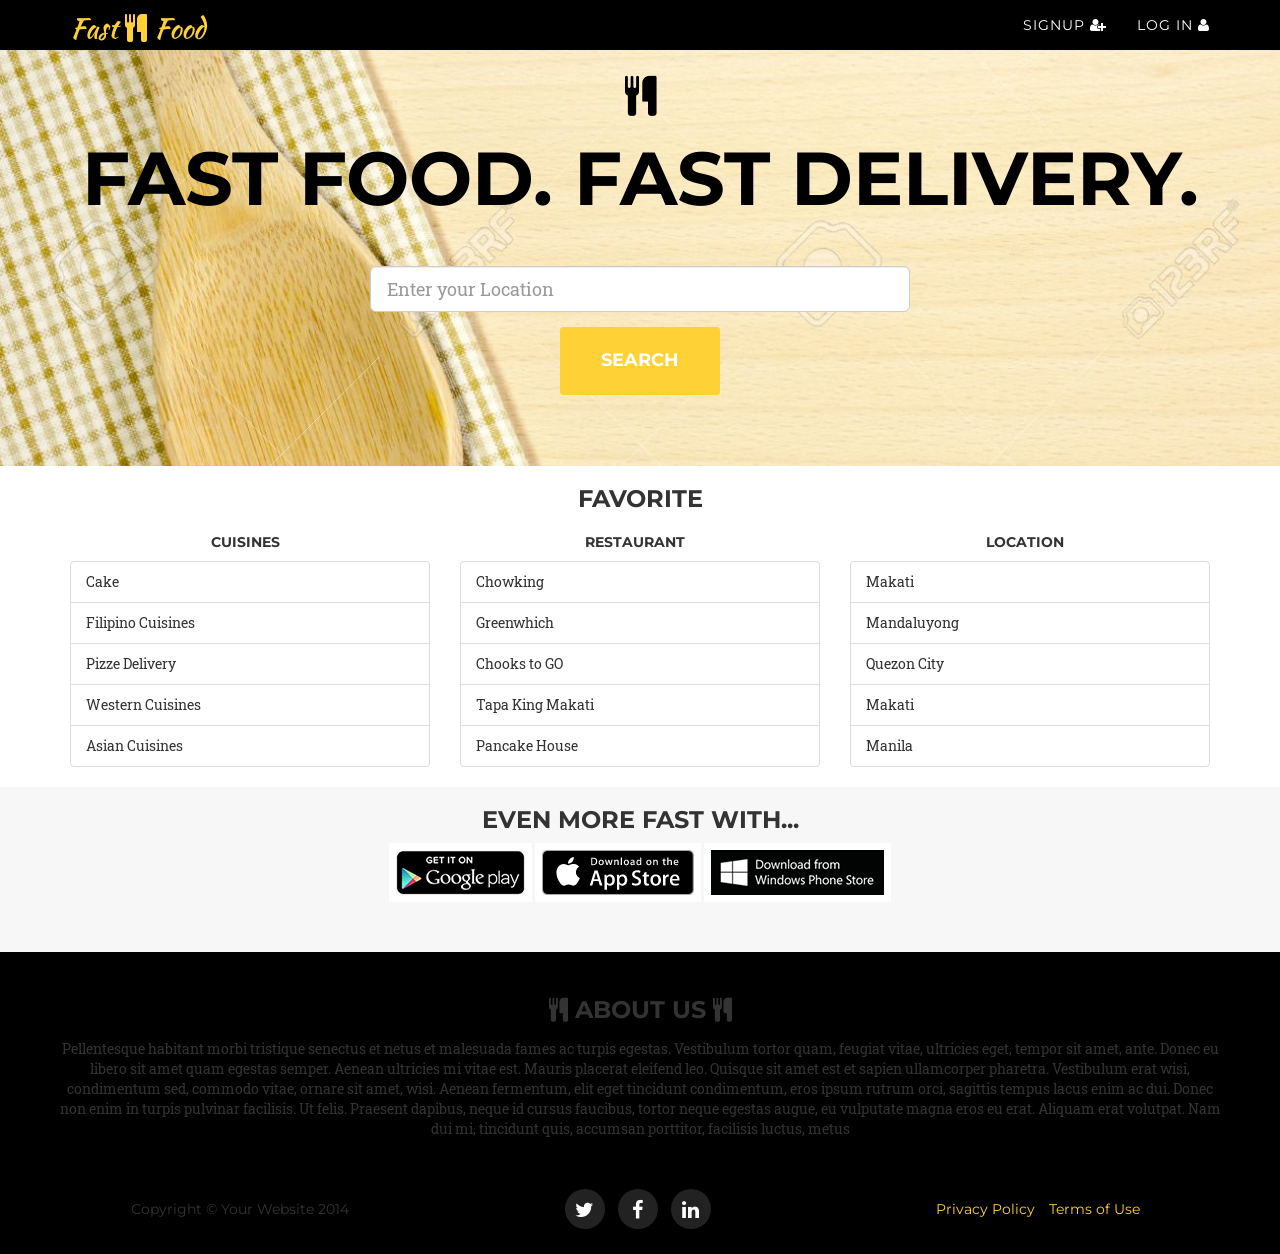
==== index.html @ 86998145 "first commit" ====
<!DOCTYPE html>
<html lang="en" ng-app="fastfood">
<head>
    <title>Fast Food</title>

    <link href="css/bootstrap.min.css" rel="stylesheet">
    <link href="css/agency.css" rel="stylesheet">
    
    <link href="https://fonts.googleapis.com/css?family=Montserrat:400,700" rel="stylesheet" type="text/css">
    <link href='https://fonts.googleapis.com/css?family=Kaushan+Script' rel='stylesheet' type='text/css'>
    <link href='https://fonts.googleapis.com/css?family=Droid+Serif:400,700,400italic,700italic' rel='stylesheet' type='text/css'>
    <link href='https://fonts.googleapis.com/css?family=Roboto+Slab:400,100,300,700' rel='stylesheet' type='text/css'>
    <link href="bower_components/font-awesome/css/font-awesome.css" rel="stylesheet" type="text/css">

    <script src="bower_components/angular/angular.js"></script>
    <script src="bower_components/angular-bootstrap/ui-bootstrap-tpls.js"></script>
    <script src="bower_components/angular-ui-router/release/angular-ui-router.js"></script>
    <script src="app.js"></script>
    <script src="js/login.js"></script>
    <script src="js/signin.js"></script>
    <script src="js/route.js"></script>
    <script src="js/restaurant.js"></script>
    <script src="js/search.js"></script>
    <script src="js/order.js"></script>
    <script src="js/payment.js"></script>
    <script src="js/checkout.js"></script>
    <script src="js/account.js"></script>

</head>

<body id="page-top" class="index" ng-controller="mainController">
    
    <nav class="navbar navbar-default navbar-fixed-top">
        <div class="container">
            <!-- Brand and toggle get grouped for better mobile display -->
            <div class="navbar-header page-scroll">
                <button type="button" class="navbar-toggle" data-toggle="collapse" data-target="#bs-example-navbar-collapse-1">
                    <span class="sr-only">Toggle navigation</span>
                    <span class="icon-bar">SignUp</span>
                    <span class="icon-bar">Log In</span>
                    <span class="icon-bar"></span>
                </button>
                <a class="navbar-brand page-scroll" ui-sref="home">Fast   <i class="fa fa-cutlery"></i> Food</a>
            </div>

            <div class="collapse navbar-collapse" id="bs-example-navbar-collapse-1">
                <ul class="nav navbar-nav navbar-right">
                    <li>
                        <a class="page-scroll" ng-controller="signInModal" ng-click="open()">SignUp <i class="fa fa-user-plus"></i></a>
                    </li>
                    <li>
                        <a class="page-scroll" href="" ng-controller="logInModal" ng-click="open()">Log In <i class="fa fa-user"></i></a>
                    </li>
                </ul>
            </div>
        </div>

        <!-- LogIn Window-->
        <div ng-controller="logInModal">
            <script type="text/ng-template" id="logIn.html">
                <div class="modal-header">
                    <h3 class="modal-title">Fast Food</h3>
                </div>
                <div class="modal-body">
                    <table class="table">
                        <tr>
                            <td colspan="2">
                                <div class="input-group">
                                    <span class="input-group-addon" id="basic-addon1"><i class="fa fa-at"></i></span>
                                    <input type="text" class="form-control" placeholder="Username" aria-describedby="basic-addon1" ng-Model="username">
                                </div>
                            </td>
                        </tr>
                        <tr>
                            <td colspan="2">
                                <div class="input-group">
                                    <span class="input-group-addon" id="basic-addon1"><i class="fa fa-key"></i></span>
                                    <input type="text" class="form-control" placeholder="Username" aria-describedby="basic-addon1" ng-Model="password">
                                </div>
                            </td>
                        </tr>
                        <tr>
                            <td>
                                <div class="checkbox">
                                    <label><input type="checkbox">Remember Me</label>
                                </div>
                            </td>
                            <td>
                                <a ui-sref="#" class="pull-right">Forgot Password ?</a>    
                            </td>
                        </tr>
                    </table>
                </div>
                <div class="modal-footer">
                    <button class="btn btn-primary" type="submit" ng-click="ok(username, password)">Log In</button>
                </div>
            </script>
        </div>
        <!-- Sign In Modal -->
        <div ng-controller="signInModal">
            <script type="text/ng-template" id="signIn.html">
                <div class="modal-header">
                    <h3 class="modal-title">Fast Food</h3>
                </div>
                <div class="modal-body">
                    <table class="table">
                        <tr>
                            <td>
                                <div class="col-md-3">
                                    <p>Full Name</p>
                                </div>
                                <div class="col-md-9">                                    
                                    <input type="text" class="form-control" placeholder="">
                                </div>
                                <div class="col-md-3">
                                    <p>Email</p>
                                </div>
                                <div class="col-md-9">                                    
                                    <input type="email" class="form-control" placeholder="">
                                </div>
                                <div class="col-md-3">
                                    <p>Password</p>
                                </div>
                                <div class="col-md-9">                                    
                                    <input type="text" class="form-control" placeholder="">
                                </div>
                                <div class="col-md-3">
                                    <p>Conform Password</p>
                                </div>
                                <div class="col-md-9">     
                                    <input type="text" class="form-control" placeholder="">
                                </div>
                            </td>
                        </tr>
                    </table>
                </div>
                <div class="modal-footer">
                    <button class="btn btn-primary" type="submit" ng-click="ok()">Sign UP</button>
                </div>
            </script>
        </div>
    </nav>

    <section ui-view>
    </section>

    <!-- Footer -->
    <footer>
        <div class="container">
            <div class="row">
                <div class="col-md-4">
                    <span class="copyright">Copyright &copy; Your Website 2014</span>
                </div>
                <div class="col-md-4">
                    <ul class="list-inline social-buttons">
                        <li><a href="#"><i class="fa fa-twitter"></i></a>
                        </li>
                        <li><a href="#"><i class="fa fa-facebook"></i></a>
                        </li>
                        <li><a href="#"><i class="fa fa-linkedin"></i></a>
                        </li>
                    </ul>
                </div>
                <div class="col-md-4">
                    <ul class="list-inline quicklinks">
                        <li><a href="#">Privacy Policy</a>
                        </li>
                        <li><a href="#">Terms of Use</a>
                        </li>
                    </ul>
                </div>
            </div>
        </div>
    </footer>    
</body>
</html>
---- css/agency.css ----
body {
    overflow-x: hidden;
    font-family: "Roboto Slab", "Helvetica Neue", Helvetica, Arial, sans-serif;
}

footer {
    background-color: #000;
}

.nav-body {
    padding-top: 10px;
    background-color: #ddd;
    border-radius: 10px;
}

.nav-link p {
    color: #000;
}

.nav-link {
    margin: 0px;
}

ul.nav-link li a {
    display: block;
    background-color: #ddd;
    height: 40px;
    width: 100px;
    border-top-left-radius: 8px;
    border-top-right-radius: 8px; 
    font-size: 20px;
    line-height: 40px;
    color: #fff;
    outline: 0;
    -webkit-transition: all .3s;
    -moz-transition: all .3s;
    transition: all .3s
}

.nav-review {
    padding-bottom: 42px;
    height: 42px;
}

.userpic {
    width: 80px;
    height: 80px;
    background: #000;
    background-color: #000;
    margin-right: 1.66%;
    border-radius: 100%;
    border: none;
    transition: background 0.6s;
    -webkit-transition: background 0.6s;
    -moz-transition: background 0.6s;
}

.userpic-lg {
    width: 100px;
    height: 100px;
    background: #000;
    background-color: #000;
    margin-right: 1.66%;
    border-radius: 100%;
    border: none;
    transition: background 0.6s;
    -webkit-transition: background 0.6s;
    -moz-transition: background 0.6s;
}

.sample i {
    text-align: center;
    float: right;
    display: block;
    background-color: #222;
    height: 30px;
    width: 30px;
    border-radius: 100%;
    font-size: 20px;
    line-height: 30px;
    color: #fff;
    outline: 0;
    -webkit-transition: all .3s;
    -moz-transition: all .3s;
    transition: all .3s
}

.col-md-9 {
    padding-bottom: 5px;
}

.iconModal {
    text-align: center;
    float: right;
}

.iconPreview {
    text-align: center;
    float: left;    
}

.form-fix select {
    width: 100px;
}

.search-animate-container {
  background: white;
  border: 1px solid black;
  list-style: none;
  margin: 0;
  padding: 0 10px;
}

.search-repeat {
  line-height:30px;
  list-style:none;
  box-sizing:border-box;
}

.search-repeat.ng-move,
.search-repeat.ng-enter,
.search-repeat.ng-leave {
  transition:all linear 0.5s;
}

.search-repeat.ng-leave.ng-leave-active,
.search-repeat.ng-move,
.search-repeat.ng-enter {
  opacity:0;
  max-height:0;
}

.search-repeat.ng-leave,
.search-repeat.ng-move.ng-move-active,
.search-repeat.ng-enter.ng-enter-active {
  opacity:1;
  max-height:30px;
}

.form-filter {
    padding-bottom: 5px;
}

.square {
    width: 50px;
    height: 50px;
    background: #000;
    padding-bottom: 30%;
    float: left;
    margin: 1.66%;
    border-radius: 15%;
}

.rest-pic {
    width: 150px;
    height: 150px;
    background: #000;
    background-color: #000;
    float: left;
    margin: 1.66%;
    border-radius: 15%;
    border-color: white;
    transition: background 0.6s;
    -webkit-transition: background 0.6s;
    -moz-transition: background 0.6s;
}

.rest-pic-sm {
    width: 80px;
    height: 80px;
    background: #000;
    background-color: #000;
    float: left;
    margin-right: 1.66%;
    border-radius: 15%;
    border: none;
    transition: background 0.6s;
    -webkit-transition: background 0.6s;
    -moz-transition: background 0.6s;
}

.rest-pic-menu {
    width: 100%;
    height: 80px;
    background: #000;
    background-color: #000;
    float: left;
    margin-right: 1.66%;
    border-top-left-radius: 15px;
    border-top-right-radius: 15px;
    border-bottom-left-radius: 15px;
    border-bottom-right-radius: 15px;
    border: none;
    transition: background 0.6s;
    -webkit-transition: background 0.6s;
    -moz-transition: background 0.6s;
}

.panel-default .panel-heading {
    color: #000;
    border: none;
}

.panel-body {
    padding: 3px;
}

.rest-name {
    color: #000;
    font-family: "Kaushan Script", "Helvetica Neue", Helvetica, Arial, cursive;
    text-align: left;
    padding-top: 10px;
}

.rest-desc {
    text-align: left;
}

.form-control, .input-group {
    width: 100%;
}

.list-group-item.active {
    color: #000;
    background-color: #fed136;
    border: none;
}

.nav-tabs a {
    color: #000;
}

.nav-result-body p {
    float: left;
}

.nav-result-body-header {
    padding: 0px;
}

.nav-result {
    background-color: #eee;
}

.nav-search .list-group-item {
    border: 0px;
    padding: 0px;
}

.nav-result .pic {
    float: left;
    padding-right: 5px;
}

.nav-result h5, p {
    margin: 0px auto;
}

td {
    padding-bottom: 0px;
}

.nav-result-body i {
    padding-right: 5px;
    align-items: center;
}

.nav-result-header td {
    padding: 0px;
}

.nav-order-cart i {
    float: left;
    padding-right: 5px;
}

.nav-order table {
    width: 100%;
}

.nav-order-cart :first-child , .nav-result-header :first-child {
    color: #fed136;
    background-color: #000;
    border-top-left-radius: 4px;
    border-top-right-radius: 4px;
}

.nav-result i {
    padding: 0px;
}

.nav-order-cart p {
    padding-top: 10px;
}

.nav-accout i {
    float: left;
}

.payment {
    align-content: center;
}

.dev-time {
    text-align: right;
}

.size { position:relative }
.size .field {
    width:300px; background:#EC6603; color:#fff; padding:5px; border:none; cursor:pointer;
    font-family:'lucida sans unicode',sans-serif; font-size:1em;
    border:solid 1px #EC6603;
    -webkit-transition: all .4s ease-in-out;
    transition: all .4s ease-in-out;
}
.size .field:hover {
    border:solid 1px #fff;
    -moz-box-shadow:0 0 5px #999; -webkit-box-shadow:0 0 5px #999; box-shadow:0 0 5px #999
}
.size>ul.list { display:none;
    position:absolute; left:30px; top:-30px; z-index:999;
    width:300px;
    margin:0; padding:10px; list-style:none;
    background:#fff; color:#333;
    -moz-border-radius:5px; -webkit-border-radius:5px; border-radius:5px;
    -moz-box-shadow:0 0 5px #999; -webkit-box-shadow:0 0 5px #999; box-shadow:0 0 5px #999
}
.size>ul.list li {
    padding:10px;
    border-bottom: solid 1px #ccc;
}
.size>ul.list li:hover {
    background:#EC6603; color:#fff;
}
.size>ul.list li:last-child { border:none }

h5 {
    padding-top: 3px;
    padding-right: 10px;
}

p {
    padding: 0px;
    margin: 0px;
}

#account {
    height: 100%;
    padding-top: 100px;
}

.header-search,  
.header-profile {
    height: 150px;
}

.nav-result tr .nav-result-body:hover {
    background-color: #fec503
}

.profile {
    align-self: center;
    height: 20%;
    width: 30%;
    background: black;
    padding-bottom: 30%;
    margin: 1.66%;
    border-radius: 15%;
    transition: background 0.6s;
    -webkit-transition: background 0.6s;
    -moz-transition: background 0.6s;
}

.box {
    background: black;
    padding-right: 30%;
    padding-left: 30%;
    height: 20%;
    width: 20%;
    border-radius: 15%;
}

.address {
    float: left;
}

.label {
    margin: 3px;
}





td {
    padding: 0;
}

.text-muted {
    color: #777
}

.text-primary {
    color: #fed136
}

p {
    font-size: 14px;
    padding-top: 5px;
}

p.large {
    font-size: 16px
}

a,
a:hover,
a:focus,
a:active,
a.active {
    outline: 0
}

a {
    color: #fed136
}

a:hover,
a:focus,
a:active,
a.active {
    color: #fec503
}

h1,
h2,
h3,
h4,
h5,
h6 {
    font-family: Montserrat, "Helvetica Neue", Helvetica, Arial, sans-serif;
    text-transform: uppercase;
    font-weight: 700
}

.img-centered {
    margin: 0 auto
}

.bg-light-gray {
    background-color: #f7f7f7
}

.bg-darkest-gray {
    background-color: #222
}

.btn-primary {
    width: 100%;
    color: #000000;
    background-color: #fed136;
    border-color: #fed136;
    font-family: Montserrat, "Helvetica Neue", Helvetica, Arial, sans-serif;
    text-transform: uppercase;
    font-weight: 700
}

.btn-primary:hover,
.btn-primary:focus,
.btn-primary:active,
.btn-primary.active,
.open .dropdown-toggle.btn-primary {
    color: #fff;
    background-color: #fec503;
    border-color: #f6bf01
}

.btn-primary:active,
.btn-primary.active,
.open .dropdown-toggle.btn-primary {
    background-image: none
}

.btn-primary.disabled,
.btn-primary[disabled],
fieldset[disabled] .btn-primary,
.btn-primary.disabled:hover,
.btn-primary[disabled]:hover,
fieldset[disabled] .btn-primary:hover,
.btn-primary.disabled:focus,
.btn-primary[disabled]:focus,
fieldset[disabled] .btn-primary:focus,
.btn-primary.disabled:active,
.btn-primary[disabled]:active,
fieldset[disabled] .btn-primary:active,
.btn-primary.disabled.active,
.btn-primary[disabled].active,
fieldset[disabled] .btn-primary.active {
    background-color: #fed136;
    border-color: #fed136
}

.btn-primary .badge {
    color: #fed136;
    background-color: #fff
}

.btn-xl {
    color: #fff;
    background-color: #fed136;
    border-color: #fed136;
    font-family: Montserrat, "Helvetica Neue", Helvetica, Arial, sans-serif;
    text-transform: uppercase;
    font-weight: 700;
    border-radius: 3px;
    font-size: 18px;
    padding: 20px 40px
}

.btn-xl:hover,
.btn-xl:focus,
.btn-xl:active,
.btn-xl.active,
.open .dropdown-toggle.btn-xl {
    color: #fff;
    background-color: #fec503;
    border-color: #f6bf01
}

.btn-xl:active,
.btn-xl.active,
.open .dropdown-toggle.btn-xl {
    background-image: none
}

.btn-xl.disabled,
.btn-xl[disabled],
fieldset[disabled] .btn-xl,
.btn-xl.disabled:hover,
.btn-xl[disabled]:hover,
fieldset[disabled] .btn-xl:hover,
.btn-xl.disabled:focus,
.btn-xl[disabled]:focus,
fieldset[disabled] .btn-xl:focus,
.btn-xl.disabled:active,
.btn-xl[disabled]:active,
fieldset[disabled] .btn-xl:active,
.btn-xl.disabled.active,
.btn-xl[disabled].active,
fieldset[disabled] .btn-xl.active {
    background-color: #fed136;
    border-color: #fed136
}

.btn-xl .badge {
    color: #fed136;
    background-color: #fff
}

.navbar-default {
    background-color: #000000;
    border-color: transparent;
}

.navbar-default .navbar-brand {
    color: #fed136;
    font-family: "Kaushan Script", "Helvetica Neue", Helvetica, Arial, cursive;
}

.navbar-default .navbar-brand:hover,
.navbar-default .navbar-brand:focus,
.navbar-default .navbar-brand:active,
.navbar-default .navbar-brand.active {
    color: #fec503
}

.navbar-default .navbar-collapse {
    border-color: rgba(255, 255, 255, .02)
}

.navbar-default .navbar-toggle {
    background-color: #fed136;
    border-color: #fed136
}

.navbar-default .navbar-toggle .icon-bar {
    background-color: #fff
}

.navbar-default .navbar-toggle:hover,
.navbar-default .navbar-toggle:focus {
    background-color: #fed136
}

.navbar-default .nav li a {
    font-family: Montserrat, "Helvetica Neue", Helvetica, Arial, sans-serif;
    text-transform: uppercase;
    font-weight: 400;
    letter-spacing: 1px;
    color: #fff
}

.navbar-default .nav li a:hover,
.navbar-default .nav li a:focus {
    color: #fed136;
    outline: 0
}

.navbar-default .navbar-nav>.active>a {
    border-radius: 0;
    color: #fff;
    background-color: #fed136
}

.navbar-default .navbar-nav>.active>a:hover,
.navbar-default .navbar-nav>.active>a:focus {
    color: #fff;
    background-color: #fec503
}

@media (min-width:768px) {
    .navbar-default {
        background-color: #000000;
        -webkit-transition: padding .3s;
        -moz-transition: padding .3s;
        transition: padding .3s;
        border: 0
    }
    .navbar-default .navbar-brand {
        font-size: 2em;
        -webkit-transition: all .3s;
        -moz-transition: all .3s;
        transition: all .3s
    }
    .navbar-default .navbar-nav>.active>a {
        border-radius: 3px
    }
    .navbar-default.navbar-shrink {
        background-color: #222;
        padding: 10px 0
    }
    .navbar-default.navbar-shrink .navbar-brand {
        font-size: 1.5em
    }
}

header {
    background-image: url(../img/header-bg.jpg);
    background-repeat: none;
    background-attachment: scroll;
    background-position: center center;
    -webkit-background-size: cover;
    -moz-background-size: cover;
    background-size: cover;
    -o-background-size: cover;
    text-align: center;
    color: #000000;
    align-items: middle;
}

header .intro-text {
    padding-bottom: 50px
}

header .intro-text .intro-lead-in {
    font-family: "Droid Serif", "Helvetica Neue", Helvetica, Arial, sans-serif;
    font-style: italic;
    font-size: 22px;
    line-height: 22px;
    margin-bottom: 25px
}

header .intro-text .intro-heading {
    font-family: Montserrat, "Helvetica Neue", Helvetica, Arial, sans-serif;
    text-transform: uppercase;
    font-weight: 700;
    font-size: 50px;
    line-height: 50px;
    margin-bottom: 25px
}

@media (min-width:768px) {
    header .intro-text {
        padding-top: 75px;
        padding-bottom: 200px
    }
    header .intro-text .intro-lead-in {
        font-family: "Droid Serif", "Helvetica Neue", Helvetica, Arial, sans-serif;
        font-style: italic;
        font-size: 40px;
        line-height: 40px;
        margin-bottom: 25px
    }
    header .intro-text .intro-heading {
        font-family: Montserrat, "Helvetica Neue", Helvetica, Arial, sans-serif;
        text-transform: uppercase;
        font-weight: 700;
        font-size: 75px;
        line-height: 75px;
        margin-bottom: 50px
    }
}

section {
    padding: 100px 0
}

section h2.section-heading {
    font-size: 40px;
    margin-top: 0;
    margin-bottom: 15px
}

section h3.section-subheading {
    font-size: 16px;
    font-family: "Droid Serif", "Helvetica Neue", Helvetica, Arial, sans-serif;
    text-transform: none;
    font-style: italic;
    font-weight: 400;
    margin-bottom: 75px
}

@media (min-width:768px) {
    section {
        padding: 0
    }
}

.service-heading {
    margin: 15px 0;
    text-transform: none
}

#portfolio .portfolio-item {
    margin: 0 0 15px;
    right: 0
}

#portfolio .portfolio-item .portfolio-link {
    display: block;
    position: relative;
    max-width: 400px;
    margin: 0 auto
}

#portfolio .portfolio-item .portfolio-link .portfolio-hover {
    background: rgba(254, 209, 54, .9);
    position: absolute;
    width: 100%;
    height: 100%;
    opacity: 0;
    transition: all ease .5s;
    -webkit-transition: all ease .5s;
    -moz-transition: all ease .5s
}

#portfolio .portfolio-item .portfolio-link .portfolio-hover:hover {
    opacity: 1
}

#portfolio .portfolio-item .portfolio-link .portfolio-hover .portfolio-hover-content {
    position: absolute;
    width: 100%;
    height: 20px;
    font-size: 20px;
    text-align: center;
    top: 50%;
    margin-top: -12px;
    color: #fff
}

#portfolio .portfolio-item .portfolio-link .portfolio-hover .portfolio-hover-content i {
    margin-top: -12px
}

#portfolio .portfolio-item .portfolio-link .portfolio-hover .portfolio-hover-content h3,
#portfolio .portfolio-item .portfolio-link .portfolio-hover .portfolio-hover-content h4 {
    margin: 0
}

#portfolio .portfolio-item .portfolio-caption {
    max-width: 400px;
    margin: 0 auto;
    background-color: #fff;
    text-align: center;
    padding: 25px
}

#portfolio .portfolio-item .portfolio-caption h4 {
    text-transform: none;
    margin: 0
}

#portfolio .portfolio-item .portfolio-caption p {
    font-family: "Droid Serif", "Helvetica Neue", Helvetica, Arial, sans-serif;
    font-style: italic;
    font-size: 16px;
    margin: 0
}

#portfolio * {
    z-index: 2
}

@media (min-width:767px) {
    #portfolio .portfolio-item {
        margin: 0 0 30px
    }
}

.timeline {
    list-style: none;
    padding: 0;
    position: relative
}

.timeline:before {
    top: 0;
    bottom: 0;
    position: absolute;
    content: "";
    width: 2px;
    background-color: #f1f1f1;
    left: 40px;
    margin-left: -1.5px
}

.timeline>li {
    margin-bottom: 50px;
    position: relative;
    min-height: 50px
}

.timeline>li:before,
.timeline>li:after {
    content: " ";
    display: table
}

.timeline>li:after {
    clear: both
}

.timeline>li .timeline-panel {
    width: 100%;
    float: right;
    padding: 0 20px 0 100px;
    position: relative;
    text-align: left
}

.timeline>li .timeline-panel:before {
    border-left-width: 0;
    border-right-width: 15px;
    left: -15px;
    right: auto
}

.timeline>li .timeline-panel:after {
    border-left-width: 0;
    border-right-width: 14px;
    left: -14px;
    right: auto
}

.timeline>li .timeline-image {
    left: 0;
    margin-left: 0;
    width: 80px;
    height: 80px;
    position: absolute;
    z-index: 100;
    background-color: #fed136;
    color: #fff;
    border-radius: 100%;
    border: 7px solid #f1f1f1;
    text-align: center
}

.timeline>li .timeline-image h4 {
    font-size: 10px;
    margin-top: 12px;
    line-height: 14px
}

.timeline>li.timeline-inverted>.timeline-panel {
    float: right;
    text-align: left;
    padding: 0 20px 0 100px
}

.timeline>li.timeline-inverted>.timeline-panel:before {
    border-left-width: 0;
    border-right-width: 15px;
    left: -15px;
    right: auto
}

.timeline>li.timeline-inverted>.timeline-panel:after {
    border-left-width: 0;
    border-right-width: 14px;
    left: -14px;
    right: auto
}

.timeline>li:last-child {
    margin-bottom: 0
}

.timeline .timeline-heading h4 {
    margin-top: 0;
    color: inherit
}

.timeline .timeline-heading h4.subheading {
    text-transform: none
}

.timeline .timeline-body>p,
.timeline .timeline-body>ul {
    margin-bottom: 0
}

@media (min-width:768px) {
    .timeline:before {
        left: 50%
    }
    .timeline>li {
        margin-bottom: 100px;
        min-height: 100px
    }
    .timeline>li .timeline-panel {
        width: 41%;
        float: left;
        padding: 0 20px 20px 30px;
        text-align: right
    }
    .timeline>li .timeline-image {
        width: 100px;
        height: 100px;
        left: 50%;
        margin-left: -50px
    }
    .timeline>li .timeline-image h4 {
        font-size: 13px;
        margin-top: 16px;
        line-height: 18px
    }
    .timeline>li.timeline-inverted>.timeline-panel {
        float: right;
        text-align: left;
        padding: 0 30px 20px 20px
    }
}

@media (min-width:992px) {
    .timeline>li {
        min-height: 150px
    }
    .timeline>li .timeline-panel {
        padding: 0 20px 20px
    }
    .timeline>li .timeline-image {
        width: 150px;
        height: 150px;
        margin-left: -75px
    }
    .timeline>li .timeline-image h4 {
        font-size: 18px;
        margin-top: 30px;
        line-height: 26px
    }
    .timeline>li.timeline-inverted>.timeline-panel {
        padding: 0 20px 20px
    }
}

@media (min-width:1200px) {
    .timeline>li {
        min-height: 170px
    }
    .timeline>li .timeline-panel {
        padding: 0 20px 20px 100px
    }
    .timeline>li .timeline-image {
        width: 170px;
        height: 170px;
        margin-left: -85px
    }
    .timeline>li .timeline-image h4 {
        margin-top: 40px
    }
    .timeline>li.timeline-inverted>.timeline-panel {
        padding: 0 100px 20px 20px
    }
}

.team {
    padding-top: 25px;
}

.team-member {
    text-align: center;
    margin-bottom: 50px
}

.team-member img {
    margin: 0 auto;
    border: 7px solid #fff
}

aside.clients img {
    margin: 50px auto
}

section#contact {
    background-color: #222;
    background-image: url(../img/black-bg.jpg);
    background-position: center;
    background-repeat: repeat;
}

section#contact .section-heading {
    color: #fff
}

section#contact .form-group {
    margin-bottom: 25px
}

section#contact .form-group input,
section#contact .form-group textarea {
    padding: 20px
}

section#contact .form-group input.form-control {
    height: auto
}

section#contact .form-group textarea.form-control {
    height: 236px
}

section#contact .form-control:focus {
    border-color: #fed136;
    box-shadow: none
}

section#contact::-webkit-input-placeholder {
    font-family: Montserrat, "Helvetica Neue", Helvetica, Arial, sans-serif;
    text-transform: uppercase;
    font-weight: 700;
    color: #bbb
}

section#contact:-moz-placeholder {
    font-family: Montserrat, "Helvetica Neue", Helvetica, Arial, sans-serif;
    text-transform: uppercase;
    font-weight: 700;
    color: #bbb
}

section#contact::-moz-placeholder {
    font-family: Montserrat, "Helvetica Neue", Helvetica, Arial, sans-serif;
    text-transform: uppercase;
    font-weight: 700;
    color: #bbb
}

section#contact:-ms-input-placeholder {
    font-family: Montserrat, "Helvetica Neue", Helvetica, Arial, sans-serif;
    text-transform: uppercase;
    font-weight: 700;
    color: #bbb
}

section#contact .text-danger {
    color: #e74c3c
}

footer .container {
    padding: 25px 0;
    text-align: center;
    background: black;
}

footer span.copyright {
    line-height: 40px;
    font-family: Montserrat, "Helvetica Neue", Helvetica, Arial, sans-serif;
    text-transform: uppercase;
    text-transform: none
}

footer ul.quicklinks {
    margin-bottom: 0;
    line-height: 40px;
    font-family: Montserrat, "Helvetica Neue", Helvetica, Arial, sans-serif;
    text-transform: uppercase;
    text-transform: none
}

ul.social-buttons {
    margin-bottom: 0
}

ul.social-buttons li a {
    display: block;
    background-color: #222;
    height: 40px;
    width: 40px;
    border-radius: 100%;
    font-size: 20px;
    line-height: 40px;
    color: #fff;
    outline: 0;
    -webkit-transition: all .3s;
    -moz-transition: all .3s;
    transition: all .3s
}

ul.social-buttons li a:hover,
ul.social-buttons li a:focus,
ul.social-buttons li a:active,
ul.nav-link li a:hover,
ul.nav-link li a:focus,
ul.nav-link li a:active,
.sample i:hover,
.sample i:focus,
.sample i:active {
    background-color: #fed136
}

.btn:focus,
.btn:active,
.btn.active,
.btn:active:focus {
    outline: 0
}

::-moz-selection {
    text-shadow: none;
    background: #fed136
}

::selection {
    text-shadow: none;
    background: #000000;
}

img::selection {
    background: 0 0
}

img::-moz-selection {
    background: 0 0
}

body {
    webkit-tap-highlight-color: #fed136
}
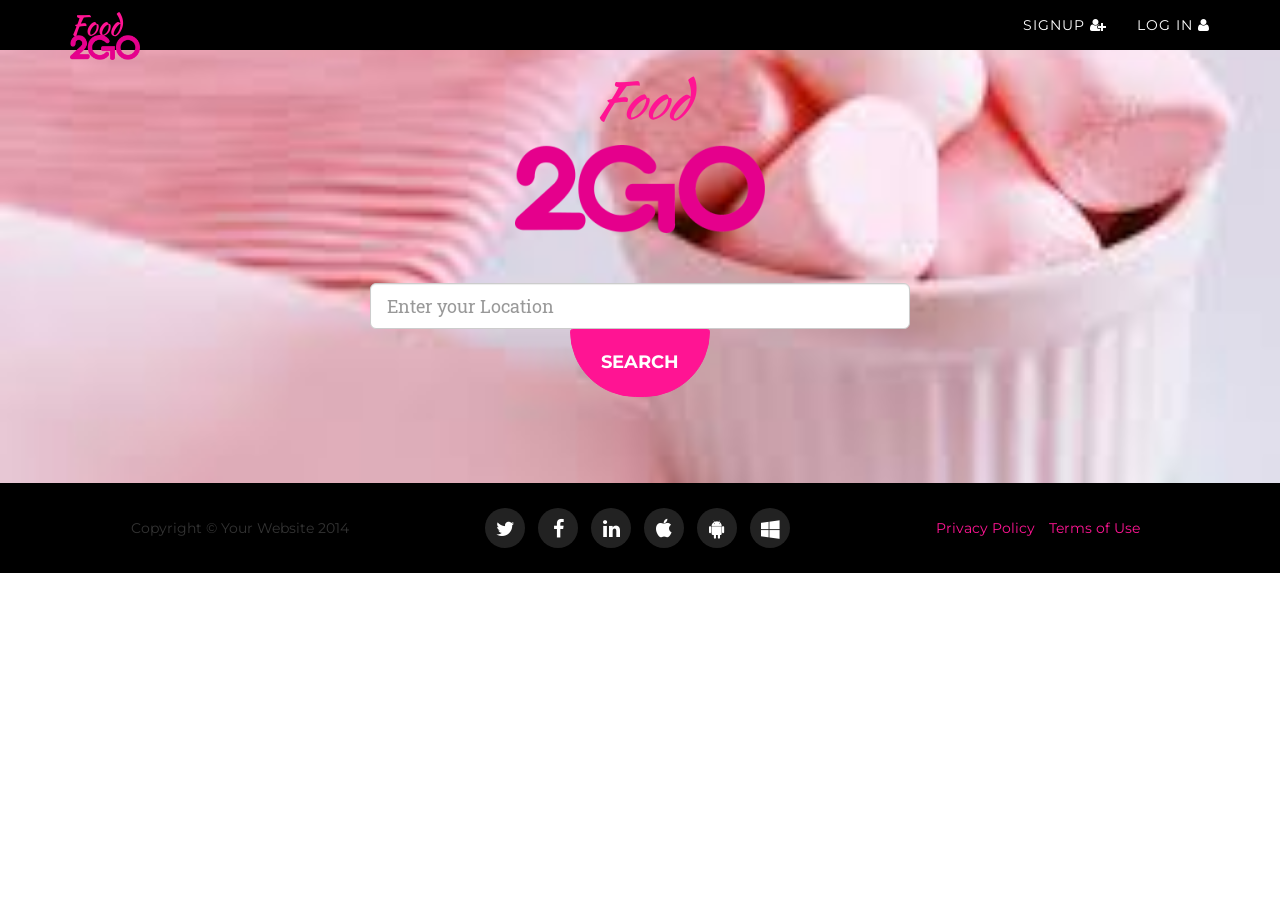
==== commit 99a1e7d2: "9:34 AM Design FIN" ====
--- a/index.html
+++ b/index.html
@@ -25,7 +25,7 @@
     <script src="js/payment.js"></script>
     <script src="js/checkout.js"></script>
     <script src="js/account.js"></script>
-
+    <script src="js/authentication.js"></script>
 </head>
 
 <body id="page-top" class="index" ng-controller="mainController">
@@ -40,7 +40,7 @@
                     <span class="icon-bar">Log In</span>
                     <span class="icon-bar"></span>
                 </button>
-                <a class="navbar-brand page-scroll" ui-sref="home">Fast   <i class="fa fa-cutlery"></i> Food</a>
+                <a class="navbar-brand page-scroll" ui-sref="home">Food <img ng-src="img/2go.png" class="logo"></a>
             </div>
 
             <div class="collapse navbar-collapse" id="bs-example-navbar-collapse-1">
@@ -159,6 +159,12 @@
                         </li>
                         <li><a href="#"><i class="fa fa-linkedin"></i></a>
                         </li>
+                        <li><a href="#"><i class="fa fa-apple"></i></a>
+                        </li>
+                        <li><a href="#"><i class="fa fa-android"></i></a>
+                        </li>
+                        <li><a href="#"><i class="fa fa-windows"></i></a>
+                        </li>
                     </ul>
                 </div>
                 <div class="col-md-4">
--- a/css/agency.css
+++ b/css/agency.css
@@ -5,6 +5,17 @@
 
 footer {
     background-color: #000;
+}
+
+.logo {
+    width: 70px;
+    font-family: "Kaushan Script", "Helvetica Neue", Helvetica, Arial, cursive;
+}
+
+.logoheader {
+    color: #FF1493;
+    font-family: "Kaushan Script", "Helvetica Neue", Helvetica, Arial, cursive;
+    font-size: 50px;
 }
 
 .nav-body {
@@ -222,7 +233,7 @@
 
 .list-group-item.active {
     color: #000;
-    background-color: #fed136;
+    background-color: #FF1493;
     border: none;
 }
 
@@ -279,7 +290,7 @@
 }
 
 .nav-order-cart :first-child , .nav-result-header :first-child {
-    color: #fed136;
+    color: #FF1493;
     background-color: #000;
     border-top-left-radius: 4px;
     border-top-right-radius: 4px;
@@ -401,7 +412,7 @@
 }
 
 .text-primary {
-    color: #fed136
+    color: #FF1493
 }
 
 p {
@@ -422,7 +433,7 @@
 }
 
 a {
-    color: #fed136
+    color: #FF1493
 }
 
 a:hover,
@@ -458,8 +469,8 @@
 .btn-primary {
     width: 100%;
     color: #000000;
-    background-color: #fed136;
-    border-color: #fed136;
+    background-color: #FF1493;
+    border-color: #FF1493;
     font-family: Montserrat, "Helvetica Neue", Helvetica, Arial, sans-serif;
     text-transform: uppercase;
     font-weight: 700
@@ -496,25 +507,26 @@
 .btn-primary.disabled.active,
 .btn-primary[disabled].active,
 fieldset[disabled] .btn-primary.active {
-    background-color: #fed136;
-    border-color: #fed136
+    background-color: #FF1493;
+    border-color: #FF1493
 }
 
 .btn-primary .badge {
-    color: #fed136;
+    color: #FF1493;
     background-color: #fff
 }
 
 .btn-xl {
     color: #fff;
-    background-color: #fed136;
-    border-color: #fed136;
+    background-color: #FF1493;
+    border-color: #FF1493;
     font-family: Montserrat, "Helvetica Neue", Helvetica, Arial, sans-serif;
     text-transform: uppercase;
     font-weight: 700;
-    border-radius: 3px;
     font-size: 18px;
-    padding: 20px 40px
+    padding: 20px 30px;
+    border-bottom-left-radius: 100px;
+    border-bottom-right-radius: 100px;
 }
 
 .btn-xl:hover,
@@ -548,12 +560,12 @@
 .btn-xl.disabled.active,
 .btn-xl[disabled].active,
 fieldset[disabled] .btn-xl.active {
-    background-color: #fed136;
-    border-color: #fed136
+    background-color: #FF1493;
+    border-color: #FF1493
 }
 
 .btn-xl .badge {
-    color: #fed136;
+    color: #FF1493;
     background-color: #fff
 }
 
@@ -563,7 +575,7 @@
 }
 
 .navbar-default .navbar-brand {
-    color: #fed136;
+    color: #FF1493;
     font-family: "Kaushan Script", "Helvetica Neue", Helvetica, Arial, cursive;
 }
 
@@ -579,8 +591,8 @@
 }
 
 .navbar-default .navbar-toggle {
-    background-color: #fed136;
-    border-color: #fed136
+    background-color: #FF1493;
+    border-color: #FF1493
 }
 
 .navbar-default .navbar-toggle .icon-bar {
@@ -589,7 +601,7 @@
 
 .navbar-default .navbar-toggle:hover,
 .navbar-default .navbar-toggle:focus {
-    background-color: #fed136
+    background-color: #FF1493
 }
 
 .navbar-default .nav li a {
@@ -602,14 +614,14 @@
 
 .navbar-default .nav li a:hover,
 .navbar-default .nav li a:focus {
-    color: #fed136;
+    color: #FF1493;
     outline: 0
 }
 
 .navbar-default .navbar-nav>.active>a {
     border-radius: 0;
     color: #fff;
-    background-color: #fed136
+    background-color: #FF1493
 }
 
 .navbar-default .navbar-nav>.active>a:hover,
@@ -870,7 +882,7 @@
     height: 80px;
     position: absolute;
     z-index: 100;
-    background-color: #fed136;
+    background-color: #FF1493;
     color: #fff;
     border-radius: 100%;
     border: 7px solid #f1f1f1;
@@ -1042,7 +1054,7 @@
 }
 
 section#contact .form-control:focus {
-    border-color: #fed136;
+    border-color: #FF1493;
     box-shadow: none
 }
 
@@ -1127,7 +1139,7 @@
 .sample i:hover,
 .sample i:focus,
 .sample i:active {
-    background-color: #fed136
+    background-color: #FF1493
 }
 
 .btn:focus,
@@ -1139,7 +1151,7 @@
 
 ::-moz-selection {
     text-shadow: none;
-    background: #fed136
+    background: #FF1493
 }
 
 ::selection {
@@ -1156,5 +1168,5 @@
 }
 
 body {
-    webkit-tap-highlight-color: #fed136
+    webkit-tap-highlight-color: #FF1493
 }
